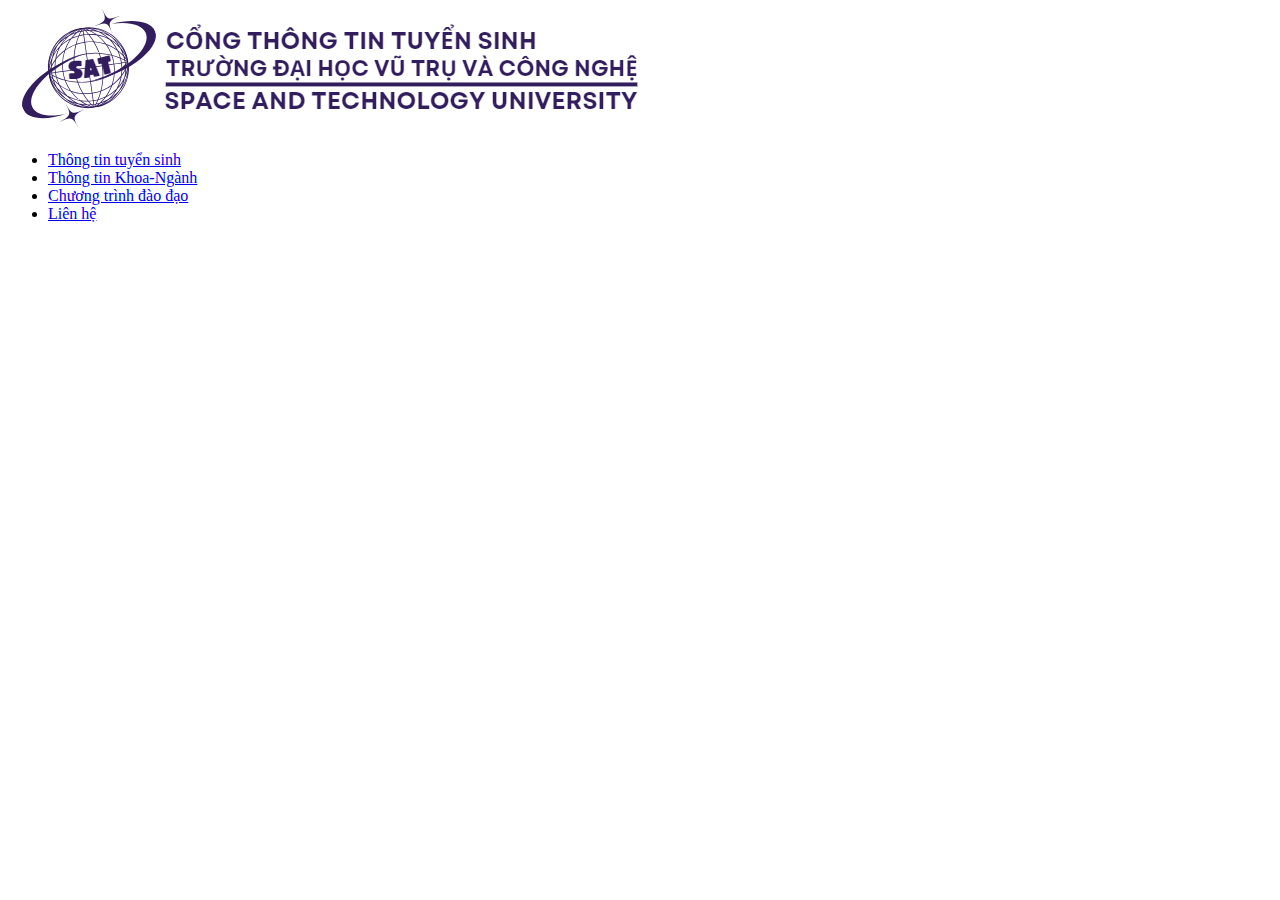
==== home.html @ 7d3b129b "up" ====
<!DOCTYPE html>
<html lang="vi">
<head>
    <meta charset="UTF-8">
    <meta name="viewport" content="width=device-width, initial-scale=1.0">
    <title>Trang chủ</title>
    <link rel="stylesheet" href="./home.css">
</head>
<body>
    <header class="mucLucs">
        <div class="logoTruongs">
            <img src="../BTL/img/logoTruong.png" alt="Logo" id="logoTruong">
        </div>
        <ul class="mucLucs">
            <li><a href="#" class="mucLuc">Thông tin tuyển sinh</a></li>
            <li><a href="#" class="mucLuc">Thông tin Khoa-Ngành</a></li>
            <li><a href="#" class="mucLuc">Chương trình đào đạo</a></li>
            <li><a href="#" class="mucLuc">Liên hệ</a></li>
        </ul>
    </header>
</body>
</html>
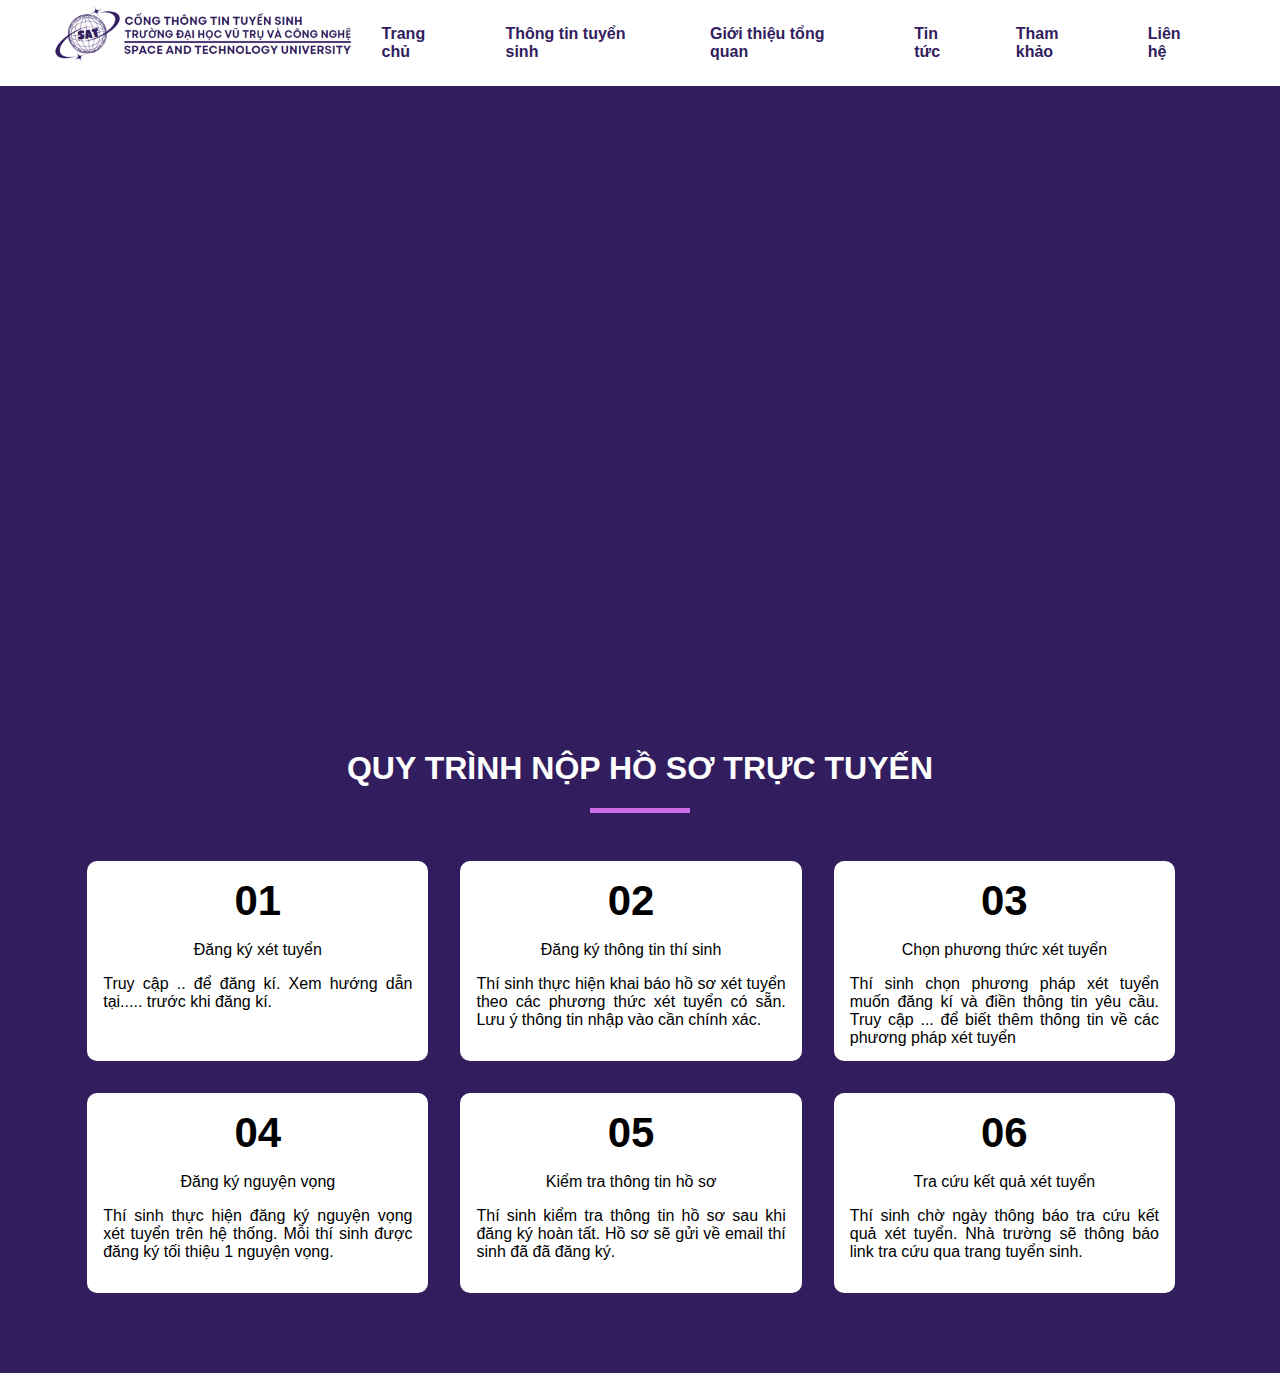
==== commit 54379e60: "up" ====
--- a/home.html
+++ b/home.html
@@ -4,19 +4,137 @@
     <meta charset="UTF-8">
     <meta name="viewport" content="width=device-width, initial-scale=1.0">
     <title>Trang chủ</title>
-    <link rel="stylesheet" href="./home.css">
+    <link rel="stylesheet" href="home.css">
+    <!-- <script src="index.js"></script> -->
 </head>
 <body>
-    <header class="mucLucs">
-        <div class="logoTruongs">
-            <img src="../BTL/img/logoTruong.png" alt="Logo" id="logoTruong">
+    <!--Thanh menu- -->
+    <header id="home">
+        <div class="mucLucs">
+            <div class="logoTruongs">
+                <img src="./img/logoTruong.png" alt="Logo" id="logoTruong">
+            </div>
+            <nav class="mucLucs">
+                <ul class="mucLucs">
+                    <li><a href="#home">Trang chủ</a></li>
+                    <li class="sub">
+                        <a href="#">Thông tin tuyển sinh</a>
+                        <ul class="mucLuc editMenuSmall1">
+                            <li><a href="#">Học phí</a></li>
+                            <li><a href="#">Chương trình học bổng</a></li>
+                            <li><a href="#">Chính sách miễn giảm</a></li>
+                            <li><a href="#">Phương thức xét tuyển</a></li>
+                        </ul>
+                    </li>
+                    <li class="sub">
+                        <a href="#">Giới thiệu tổng quan</a>
+                        <ul class="mucLuc editMenuSmall2">
+                            <li><a href="#">Chương trình Chính quy</a></li>
+                            <li><a href="#">Chương trình Chất lượng cao</a></li>
+                            <li><a href="#">Chương trình liên kết</a></li>
+                            <li><a href="#">Chương trình Đào tạo từ xa</a></li>
+                        </ul>
+                    </li>
+                    <li class="sub">
+                        <a href="#">Tin tức</a>
+                        <ul class="mucLuc editMenuSmall3">
+                            <li><a href="#">Thông báo</a></li>
+                            <li><a href="#">Báo chí</a></li>
+                            <li><a href="#">Sự kiện</a></li>
+                        </ul>
+                    </li>
+                    <li class="sub">
+                        <a href="#">Tham khảo</a>
+                        <ul class="mucLuc editMenuSmall4">
+                            <li><a href="#">Quy trình nộp hồ sơ trực tuyến</a></li>
+                            <li><a href="#">Quy chế - Quy định tuyển sinh</a></li>
+                            <li><a href="#">Câu hỏi thường gặp</a></li>
+                        </ul>
+                    </li>
+                    <li><a href="#">Liên hệ</a></li>
+                </ul>
+            </nav>
         </div>
-        <ul class="mucLucs">
-            <li><a href="#" class="mucLuc">Thông tin tuyển sinh</a></li>
-            <li><a href="#" class="mucLuc">Thông tin Khoa-Ngành</a></li>
-            <li><a href="#" class="mucLuc">Chương trình đào đạo</a></li>
-            <li><a href="#" class="mucLuc">Liên hệ</a></li>
-        </ul>
     </header>
+
+    <!-- Background -->
+    <div id="container">
+        <video loop autoplay muted playsinline>
+            <source src="./video/Nen.mp4" type="video/mp4" />
+        </video>
+    </div>
+
+   <main>
+    <section class="quyTrinhnopHoSo">
+        <h1 class="tieuDeLon">Quy trình nộp hồ sơ trực tuyến </h1>
+        <h1 class="gachChan"></h1>
+        <div class="quyTrinhs">
+            <div class="hangquyTrinh">
+                    <div class="quyTrinh">
+                        <div class="tieuDeCuaQuyTrinh"> 01 </div>
+                        <div class="noiDungQuyTrinh">
+                            <div class="tenBuoc">Đăng ký xét tuyển</div>
+                            <div class="noiDungBuoc">
+                                Truy cập .. để đăng kí.
+                                Xem hướng dẫn tại..... trước khi đăng kí.
+                            </div>
+                        </div>
+                    </div>
+                    <div class="quyTrinh">
+                        <div class="tieuDeCuaQuyTrinh"> 02 </div>
+                        <div class="noiDungQuyTrinh">
+                            <div class="tenBuoc">Đăng ký thông tin thí sinh</div>
+                            <div class="noiDungBuoc">
+                                Thí sinh thực hiện khai báo hồ sơ xét tuyển theo các phương thức xét tuyển có sẵn.
+                                Lưu ý thông tin nhập vào cần chính xác.
+                            </div>
+                        </div>
+                    </div>
+                    <div class="quyTrinh">
+                        <div class="tieuDeCuaQuyTrinh"> 03 </div>
+                        <div class="noiDungQuyTrinh">
+                            <div class="tenBuoc"> Chọn phương thức xét tuyển</div>
+                            <div class="noiDungBuoc"> 
+                                Thí sinh chọn phương pháp xét tuyển muốn đăng kí và điền thông tin yêu cầu.
+                                Truy cập ... để biết thêm thông tin về các phương pháp xét tuyển
+                            </div>
+                        </div>
+                    </div>
+                </div>
+                <div class="hangquyTrinh">
+                <div class="quyTrinh">
+                    <div class="tieuDeCuaQuyTrinh"> 04 </div>
+                    <div class="noiDungQuyTrinh">
+                        <div class="tenBuoc"> Đăng ký nguyện vọng </div>
+                        <div class="noiDungBuoc">
+                            Thí sinh thực hiện đăng ký nguyện vọng xét tuyển trên hệ thống.
+                            Mỗi thí sinh được đăng ký tối thiệu 1 nguyện vọng.
+                        </div>
+                    </div>
+                </div>
+                <div class="quyTrinh">
+                    <div class="tieuDeCuaQuyTrinh"> 05 </div>
+                    <div class="noiDungQuyTrinh">
+                        <div class="tenBuoc"> Kiểm tra thông tin hồ sơ</div>
+                        <div class="noiDungBuoc">
+                            Thí sinh kiểm tra thông tin hồ sơ sau khi đăng ký hoàn tất. 
+                            Hồ sơ sẽ gửi về email thí sinh đã đã đăng ký.
+                        </div>
+                    </div>
+                </div>
+                <div class="quyTrinh">
+                    <div class="tieuDeCuaQuyTrinh"> 06 </div>
+                    <div class="noiDungQuyTrinh">
+                        <div class="tenBuoc">Tra cứu kết quả xét tuyển</div>
+                        <div class="noiDungBuoc">
+                            Thí sinh chờ ngày thông báo tra cứu kết quả xét tuyển.
+                            Nhà trường sẽ thông báo link tra cứu qua trang tuyển sinh.
+                        </div>
+                    </div>
+                </div>
+            </div>
+        </div>
+    </section>
+   </main>
 </body>
 </html>--- a/home.css
+++ b/home.css
@@ -0,0 +1,231 @@
+*{
+    font-family: Arial, Helvetica, sans-serif;
+}
+
+
+/* Hình nền toàn trang*/
+
+/* body{
+    background-clip: url(./video/vuTru.mp4);
+    background-repeat: no-repeat;
+    background-attachment: fixed;
+    background-size: cover;
+    z-index:-1;
+    position:relative;
+} */
+body{
+    background-color: #321d5e;
+}
+
+video {
+    width: 100%; 
+    position: absolute;
+    /* left: 50%; top: 50%;
+    transform: translate(-50%, -50%); */
+}
+
+#container {
+    height: 710px;
+    overflow: hidden;
+    margin: 0; padding: 0;
+    position: relative;
+}
+  
+/*Thanh menu*/
+header{
+    z-index: 1;
+    position: fixed;
+    top: 0;
+    left: 0;
+    width: 100%;
+}
+.mucLucs{
+    background-color: white;
+    padding: 0;
+    margin: 0;
+    display: flex;
+    list-style-type: none;
+}
+
+.logoTruongs{
+    padding-left: 3rem;
+    margin: 0.3rem;
+}
+
+#logoTruong{
+    width: 300px;
+}
+
+nav.mucLucs{
+    margin: 0.3rem;
+    margin-left: auto;
+    list-style-type: none;
+    padding-right: 3rem;
+}
+
+ul.mucLucs>li>a{
+    text-decoration: none;
+    display: block;
+    padding: 0 1rem;
+    color: #321d5e;
+    font-weight: bold;
+    margin: 1.25rem 0.5rem;
+}
+/* dau gach chân */
+/* ul.mucLucs>li>a:hover:before{
+   position: absolute;
+   left: 0;
+   bottom: 0;
+   width: 60px;
+   height: 2px;
+   content: "";
+   background-color: #c50000;
+} */
+
+ul.mucLucs>li>a:hover{
+    color: #b9a2d8;
+}
+
+
+/* Thanh menu nhỏ trong menu */
+ul.mucLuc{
+    margin: 0;
+    list-style-type: none;
+    padding: 0;
+    background-color: white;
+    display: none;
+    position: absolute;
+    border-radius:0 0 5% 5%;
+}
+
+ul.mucLuc>li>a{
+    text-decoration: none;
+    color: #321d5e;
+}
+
+ul.mucLuc>li>a:hover{
+    color: #b9a2d8;
+
+}
+
+.sub:hover .mucLuc{
+    display: block !important;
+}
+
+.mucLuc>li:first-child{
+    margin-top: 1.5rem;
+}
+
+.mucLuc>li{
+    margin: 0 1.5rem 1.5rem 1.5rem;
+    margin-left: 1.5rem;
+}
+
+.editMenuSmall2>li{
+    margin-right: 1.5rem !important;
+}
+
+/* tên trường 
+ .nameUniversity{
+    width: fit-content;
+    position: relative;
+    margin: 0 auto;
+    margin-top: 10rem;
+}
+
+@keyframes type-text {
+    0% {
+      width: 0%;
+    }
+    100% {
+      width: 100%;
+    }
+}
+
+.text {
+    color: white;
+    font-size: larger;
+    overflow: hidden;
+    white-space: nowrap;
+    font-family: "Courier New", Courier, monospace;
+    border-right: solid 10px #321d5e;
+    font-size: 23px;
+    animation: type-text forwards 10s;
+    animation-timing-function: steps(30);
+} */
+
+/*  */
+/* .quangBa{
+    width: 70%;
+    margin: 0 auto;
+    background-color: white;
+    margin-top: rem;
+} */
+
+.quyTrinhNopHoSo{
+    width: 96%;
+}
+
+.tieuDeLon{
+    text-align: center;
+    text-transform: uppercase;
+    color: white;
+    margin-top: 2rem;
+}
+
+.gachChan{
+    left: 0;
+    bottom: 0;
+    width: 100px;
+    height: 5px;
+    content: "";
+    background-color: #cb6ce6;
+    margin: auto;
+    margin-bottom: 2rem;
+}
+
+/* .quyTrinhs{
+    margin-left: 2.5%;
+    display: grid;
+    grid-template-columns: repeat(3,1fr);
+} */
+
+.hangquyTrinh{
+   display: flex;
+   width: 90%;
+   margin: 0 auto;
+}
+.quyTrinh{
+    background-color: white;
+    width: 30%;
+    height: 200px;
+    margin: 1rem;
+    /* display: inline-block; */
+    border-radius: 10px;
+}
+/* .quyTrinh:first-child{
+    
+} */
+
+.tieuDeCuaQuyTrinh{
+    padding: 1rem;
+    font-size: 42px;
+    font-weight: bold;
+    text-align: center;
+}
+
+.noiDungQuyTrinh{
+    padding: 1rem;
+    padding-top: 0rem;
+}
+
+.tenBuoc{
+    text-align: center;
+    padding: 1rem;
+    padding-top: 0;
+}
+
+.noiDungBuoc{
+    text-align: justify;
+    height: 150px;
+}
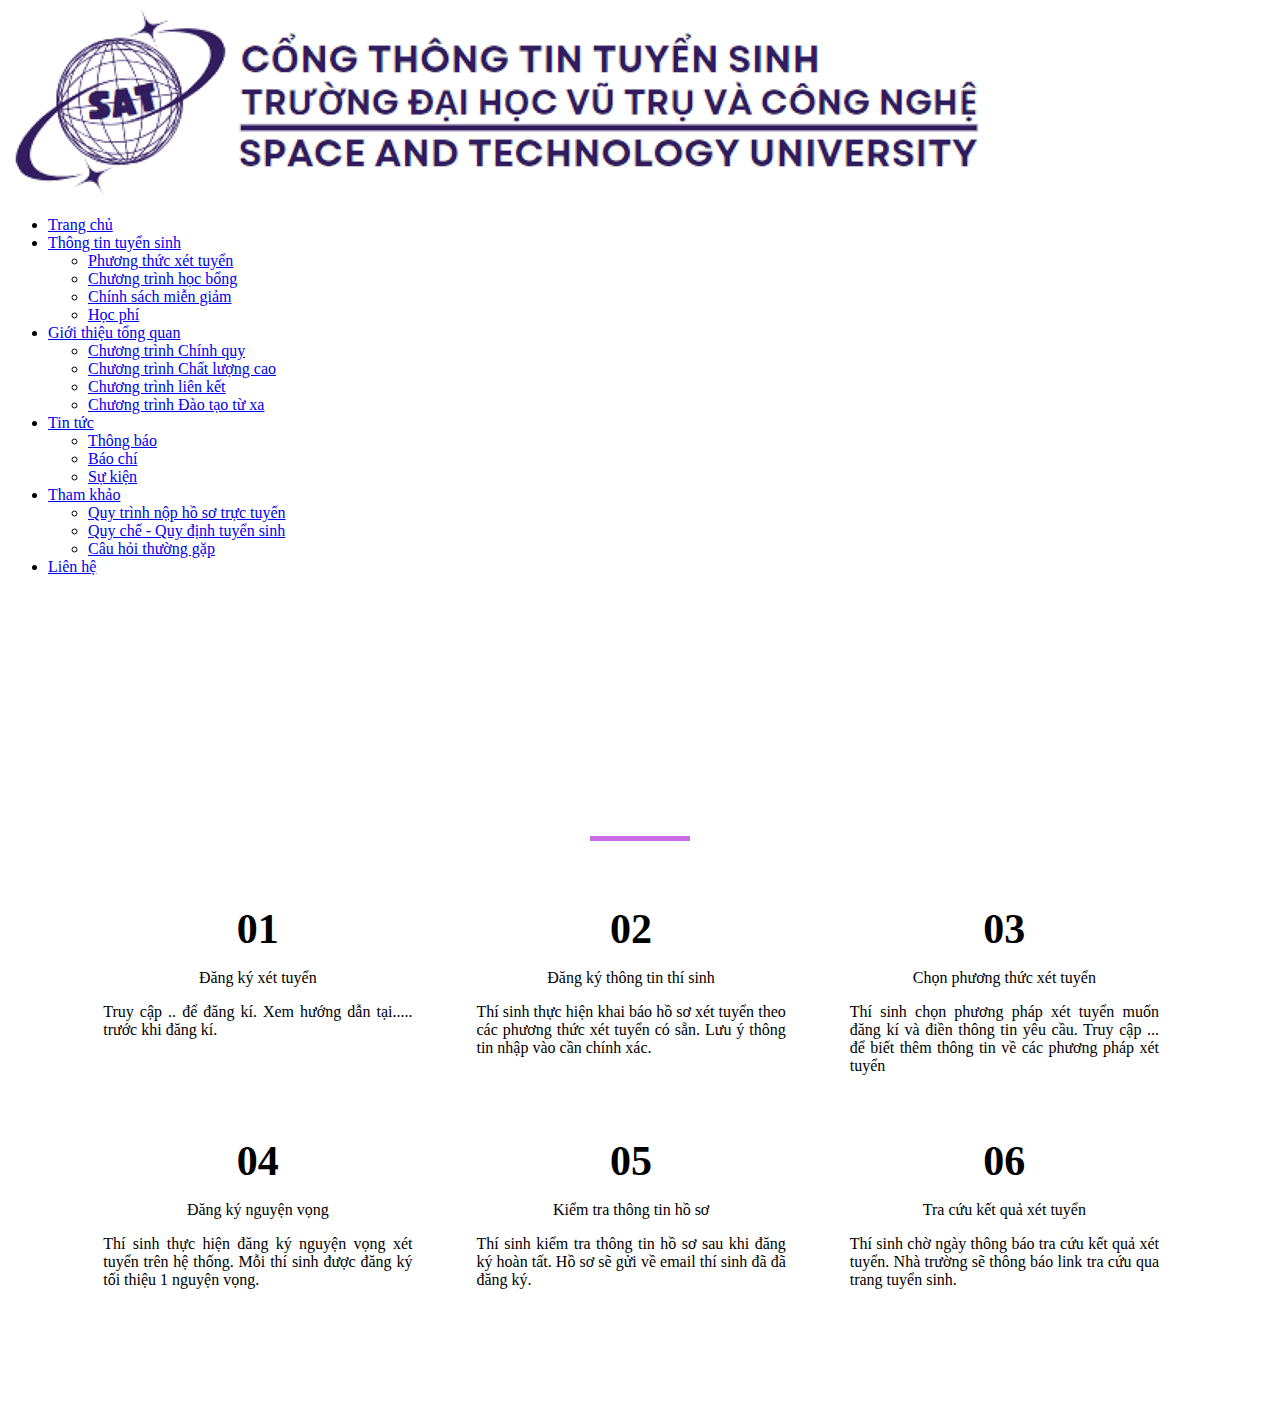
==== commit bbaa2e24: "up" ====
--- a/home.html
+++ b/home.html
@@ -18,12 +18,12 @@
                 <ul class="mucLucs">
                     <li><a href="#home">Trang chủ</a></li>
                     <li class="sub">
-                        <a href="#">Thông tin tuyển sinh</a>
+                        <a href="tuyensinh.html">Thông tin tuyển sinh</a>
                         <ul class="mucLuc editMenuSmall1">
-                            <li><a href="#">Học phí</a></li>
+                            <li><a href="#">Phương thức xét tuyển</a></li>
                             <li><a href="#">Chương trình học bổng</a></li>
                             <li><a href="#">Chính sách miễn giảm</a></li>
-                            <li><a href="#">Phương thức xét tuyển</a></li>
+                            <li><a href="#">Học phí</a></li>
                         </ul>
                     </li>
                     <li class="sub">
--- a/home.css
+++ b/home.css
@@ -1,166 +1,3 @@
-*{
-    font-family: Arial, Helvetica, sans-serif;
-}
-
-
-/* Hình nền toàn trang*/
-
-/* body{
-    background-clip: url(./video/vuTru.mp4);
-    background-repeat: no-repeat;
-    background-attachment: fixed;
-    background-size: cover;
-    z-index:-1;
-    position:relative;
-} */
-body{
-    background-color: #321d5e;
-}
-
-video {
-    width: 100%; 
-    position: absolute;
-    /* left: 50%; top: 50%;
-    transform: translate(-50%, -50%); */
-}
-
-#container {
-    height: 710px;
-    overflow: hidden;
-    margin: 0; padding: 0;
-    position: relative;
-}
-  
-/*Thanh menu*/
-header{
-    z-index: 1;
-    position: fixed;
-    top: 0;
-    left: 0;
-    width: 100%;
-}
-.mucLucs{
-    background-color: white;
-    padding: 0;
-    margin: 0;
-    display: flex;
-    list-style-type: none;
-}
-
-.logoTruongs{
-    padding-left: 3rem;
-    margin: 0.3rem;
-}
-
-#logoTruong{
-    width: 300px;
-}
-
-nav.mucLucs{
-    margin: 0.3rem;
-    margin-left: auto;
-    list-style-type: none;
-    padding-right: 3rem;
-}
-
-ul.mucLucs>li>a{
-    text-decoration: none;
-    display: block;
-    padding: 0 1rem;
-    color: #321d5e;
-    font-weight: bold;
-    margin: 1.25rem 0.5rem;
-}
-/* dau gach chân */
-/* ul.mucLucs>li>a:hover:before{
-   position: absolute;
-   left: 0;
-   bottom: 0;
-   width: 60px;
-   height: 2px;
-   content: "";
-   background-color: #c50000;
-} */
-
-ul.mucLucs>li>a:hover{
-    color: #b9a2d8;
-}
-
-
-/* Thanh menu nhỏ trong menu */
-ul.mucLuc{
-    margin: 0;
-    list-style-type: none;
-    padding: 0;
-    background-color: white;
-    display: none;
-    position: absolute;
-    border-radius:0 0 5% 5%;
-}
-
-ul.mucLuc>li>a{
-    text-decoration: none;
-    color: #321d5e;
-}
-
-ul.mucLuc>li>a:hover{
-    color: #b9a2d8;
-
-}
-
-.sub:hover .mucLuc{
-    display: block !important;
-}
-
-.mucLuc>li:first-child{
-    margin-top: 1.5rem;
-}
-
-.mucLuc>li{
-    margin: 0 1.5rem 1.5rem 1.5rem;
-    margin-left: 1.5rem;
-}
-
-.editMenuSmall2>li{
-    margin-right: 1.5rem !important;
-}
-
-/* tên trường 
- .nameUniversity{
-    width: fit-content;
-    position: relative;
-    margin: 0 auto;
-    margin-top: 10rem;
-}
-
-@keyframes type-text {
-    0% {
-      width: 0%;
-    }
-    100% {
-      width: 100%;
-    }
-}
-
-.text {
-    color: white;
-    font-size: larger;
-    overflow: hidden;
-    white-space: nowrap;
-    font-family: "Courier New", Courier, monospace;
-    border-right: solid 10px #321d5e;
-    font-size: 23px;
-    animation: type-text forwards 10s;
-    animation-timing-function: steps(30);
-} */
-
-/*  */
-/* .quangBa{
-    width: 70%;
-    margin: 0 auto;
-    background-color: white;
-    margin-top: rem;
-} */
 
 .quyTrinhNopHoSo{
     width: 96%;
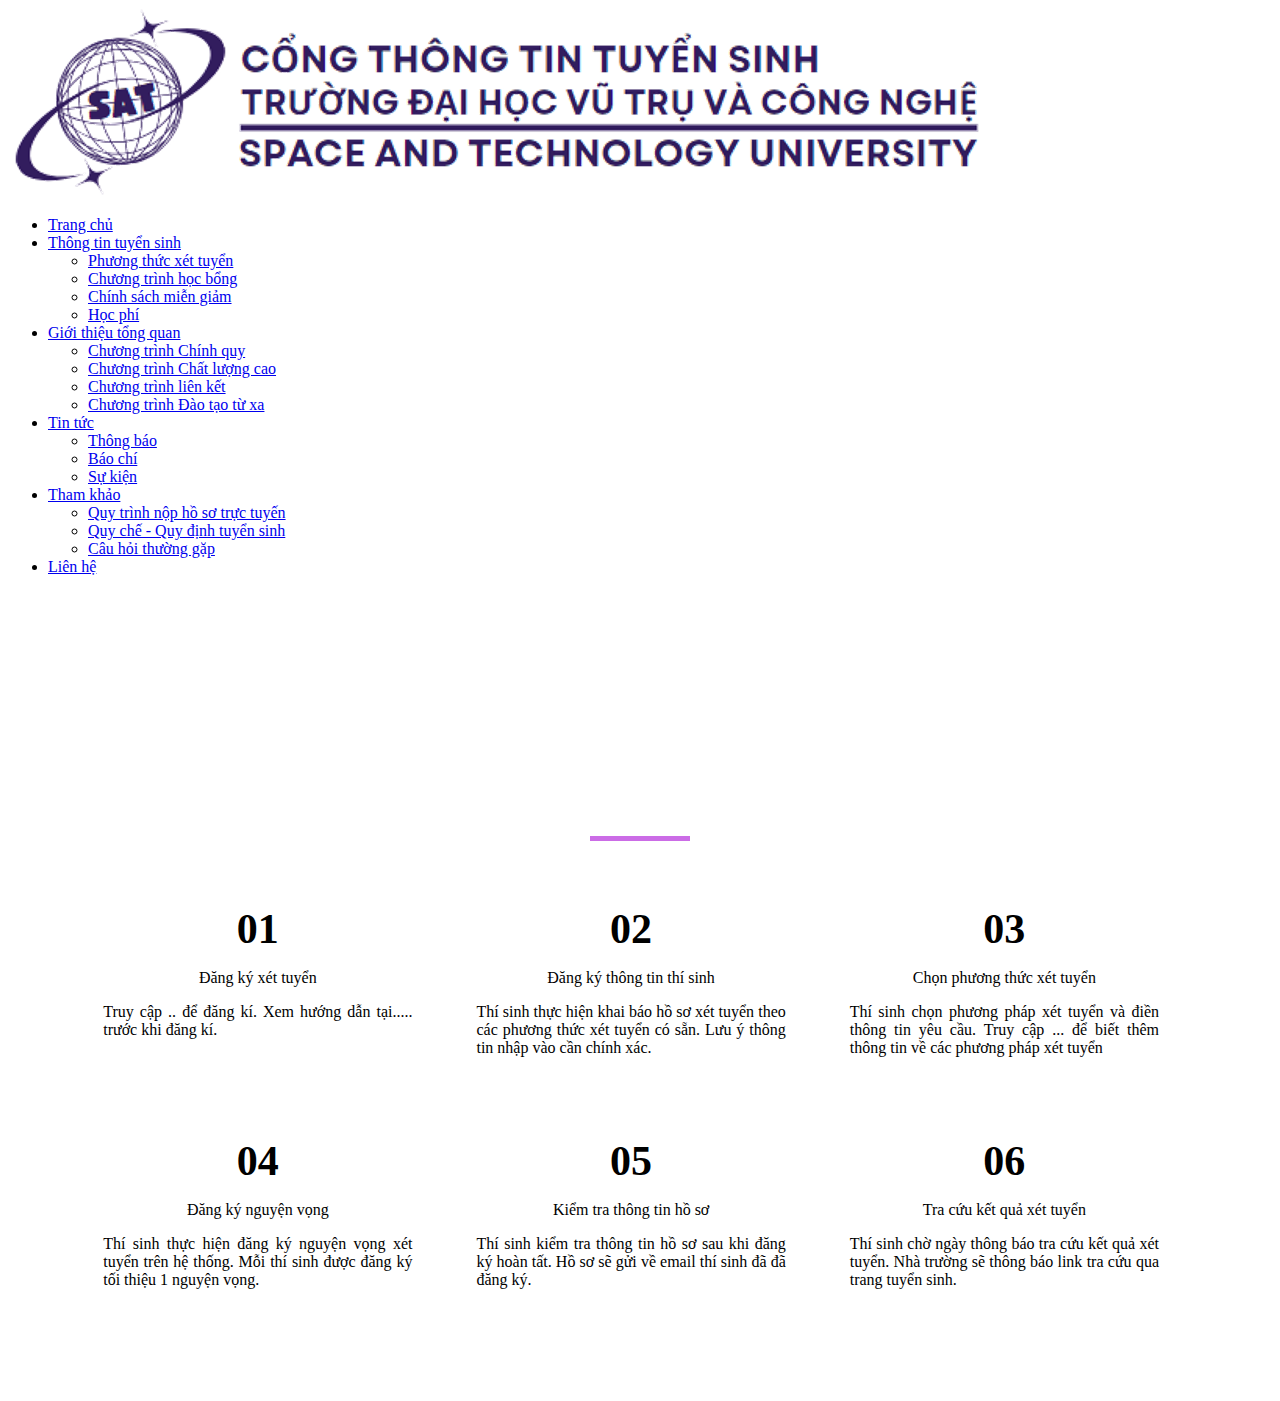
==== commit 71d4e683: "Merge branch 'main' of https://github.com/Thao225/DemoWebIT02" ====
--- a/home.html
+++ b/home.html
@@ -16,7 +16,9 @@
             </div>
             <nav class="mucLucs">
                 <ul class="mucLucs">
-                    <li><a href="#home">Trang chủ</a></li>
+                    <li><a href="#home">Trang chủ</a>
+                        <div id="after"></div>
+                    </li>
                     <li class="sub">
                         <a href="tuyensinh.html">Thông tin tuyển sinh</a>
                         <ul class="mucLuc editMenuSmall1">
@@ -56,14 +58,14 @@
             </nav>
         </div>
     </header>
-
+    
     <!-- Background -->
     <div id="container">
         <video loop autoplay muted playsinline>
             <source src="./video/Nen.mp4" type="video/mp4" />
         </video>
     </div>
-
+    
    <main>
     <section class="quyTrinhnopHoSo">
         <h1 class="tieuDeLon">Quy trình nộp hồ sơ trực tuyến </h1>
@@ -95,7 +97,7 @@
                         <div class="noiDungQuyTrinh">
                             <div class="tenBuoc"> Chọn phương thức xét tuyển</div>
                             <div class="noiDungBuoc"> 
-                                Thí sinh chọn phương pháp xét tuyển muốn đăng kí và điền thông tin yêu cầu.
+                                Thí sinh chọn phương pháp xét tuyển và điền thông tin yêu cầu.
                                 Truy cập ... để biết thêm thông tin về các phương pháp xét tuyển
                             </div>
                         </div>
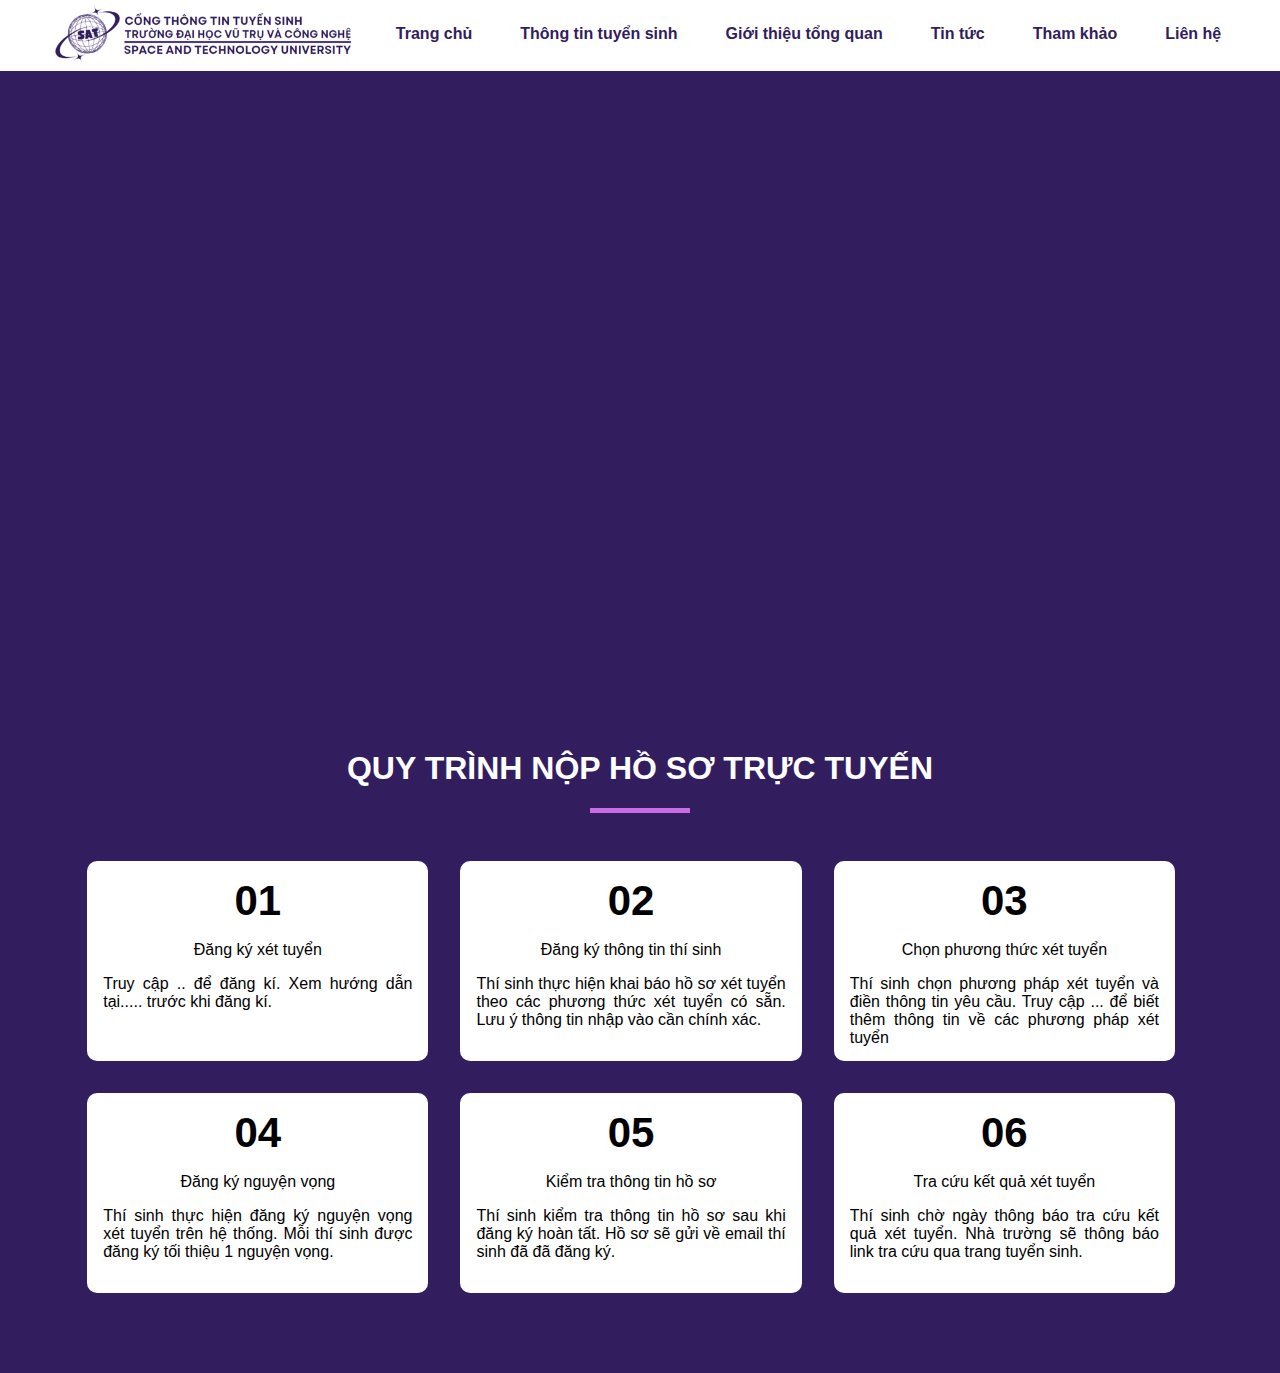
==== commit 82123ff6: "up" ====
--- a/home.html
+++ b/home.html
@@ -4,6 +4,7 @@
     <meta charset="UTF-8">
     <meta name="viewport" content="width=device-width, initial-scale=1.0">
     <title>Trang chủ</title>
+    <link rel="stylesheet" href="menu.css">
     <link rel="stylesheet" href="home.css">
     <!-- <script src="index.js"></script> -->
 </head>
--- a/menu.css
+++ b/menu.css
@@ -0,0 +1,187 @@
+*{
+    font-family: 'Segoe UI', Tahoma, Geneva, Verdana, sans-serif
+}
+
+
+/* Hình nền toàn trang*/
+
+/* body{
+    background-clip: url(./video/vuTru.mp4);
+    background-repeat: no-repeat;
+    background-attachment: fixed;
+    background-size: cover;
+    z-index:-1;
+    position:relative;
+} */
+body{
+    background-color: #321d5e;
+}
+  
+/*Thanh menu*/
+header{
+    z-index: 1;
+    position: fixed;
+    top: 0;
+    left: 0;
+    width: 100%;
+}
+
+video {
+    width: 100%; 
+    position: absolute;
+    left: 50%; top: 50%;
+    transform: translate(-50%, -50%);
+}
+
+#container {
+    height: 710px;
+    width: 1380.36px;
+    overflow: hidden;
+    position: relative;
+    margin-left: -0.5rem; padding-left: 0;
+    left: 0; right: 0;
+
+}
+
+.mucLucs{
+    background-color: white;
+    padding: 0;
+    margin: 0;
+    display: flex;
+    list-style-type: none;
+}
+
+.logoTruongs{
+    padding-left: 3rem;
+    margin: 0.3rem;
+}
+
+#logoTruong{
+    width: 300px;
+}
+
+nav.mucLucs{
+    margin-left: auto;
+    padding-right: 30px;
+}
+
+ul.mucLucs{
+    margin: 0.3rem;
+    list-style-type: none;
+}
+
+.mucLucs>li>a{
+    text-decoration: none;
+    display: block;
+    padding: 0 1rem;
+    color: #321d5e;
+    font-weight: bold;
+    margin: 1.25rem 0.5rem;
+}
+
+#after {
+    background-color: #b1040e;
+    content: "";
+    position: absolute;
+    width: 100%;
+    height: 3px;
+    bottom: 0;
+    left: 0;
+    background-color: #00548f;
+    visibility: hidden;
+    -webkit-transform: scaleX(0);
+    transform: scaleX(0);
+    transition: all .15s ease-in;
+    z-index: 1;
+    box-sizing: inherit;
+}
+/* dau gach chân */
+/* ul.mucLucs>li>a:hover:before{
+   position: absolute;
+   left: 0;
+   bottom: 0;
+   width: 60px;
+   height: 2px;
+   content: "";
+   background-color: #c50000;
+} */
+
+ul.mucLucs>li>a:hover{
+    color: #b9a2d8;
+}
+
+
+/* Thanh menu nhỏ trong menu */
+ul.mucLuc{
+    margin: 0;
+    list-style-type: none;
+    padding: 0;
+    background-color: white;
+    display: none;
+    position: absolute;
+    border-radius:0 0 5% 5%;
+}
+
+ul.mucLuc>li>a{
+    text-decoration: none;
+    color: #321d5e;
+}
+
+ul.mucLuc>li>a:hover{
+    color: #b9a2d8;
+
+}
+
+.sub:hover .mucLuc{
+    display: block !important;
+}
+
+.mucLuc>li:first-child{
+    margin-top: 1.5rem;
+}
+
+.mucLuc>li{
+    margin: 0 1.5rem 1.5rem 1.5rem;
+    margin-left: 1.5rem;
+}
+
+.editMenuSmall2>li{
+    margin-right: 1.5rem !important;
+}
+
+/* tên trường 
+ .nameUniversity{
+    width: fit-content;
+    position: relative;
+    margin: 0 auto;
+    margin-top: 10rem;
+}
+
+@keyframes type-text {
+    0% {
+      width: 0%;
+    }
+    100% {
+      width: 100%;
+    }
+}
+
+.text {
+    color: white;
+    font-size: larger;
+    overflow: hidden;
+    white-space: nowrap;
+    font-family: "Courier New", Courier, monospace;
+    border-right: solid 10px #321d5e;
+    font-size: 23px;
+    animation: type-text forwards 10s;
+    animation-timing-function: steps(30);
+} */
+
+/*  */
+/* .quangBa{
+    width: 70%;
+    margin: 0 auto;
+    background-color: white;
+    margin-top: rem;
+} */
